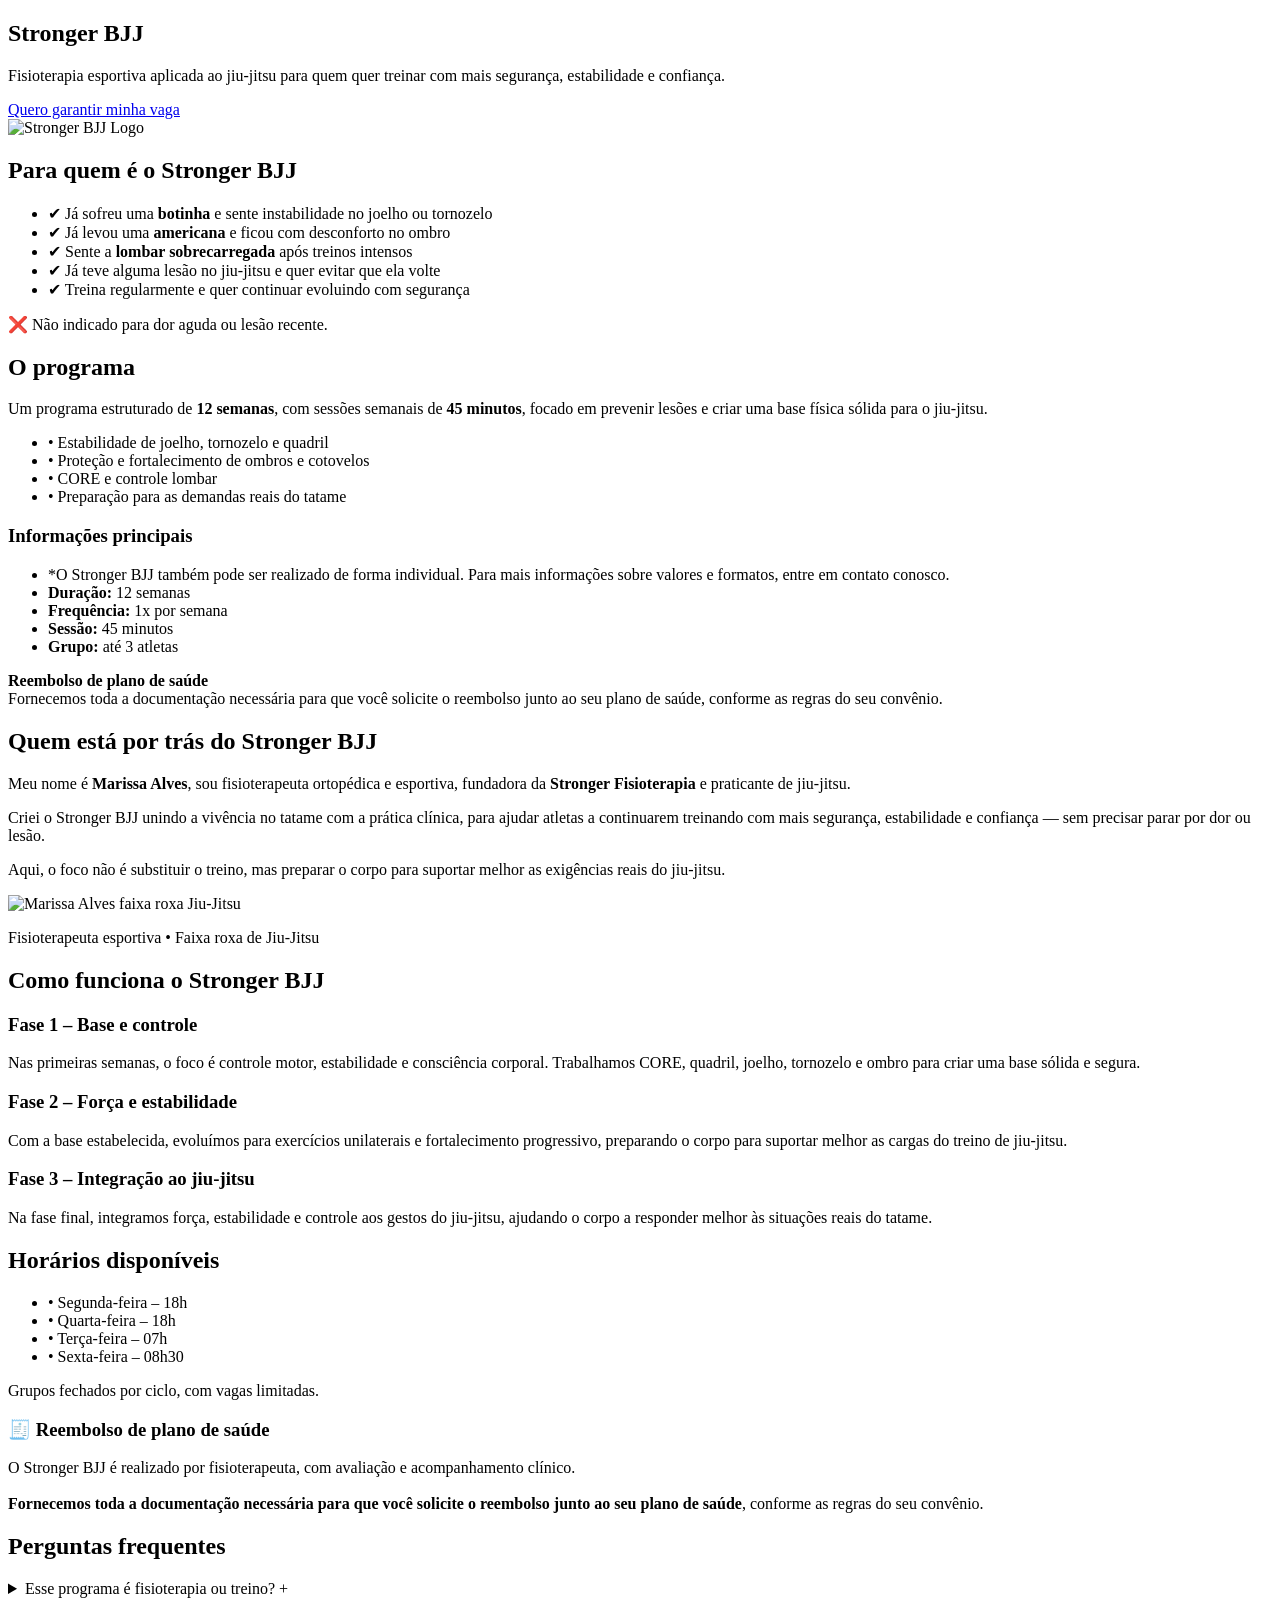
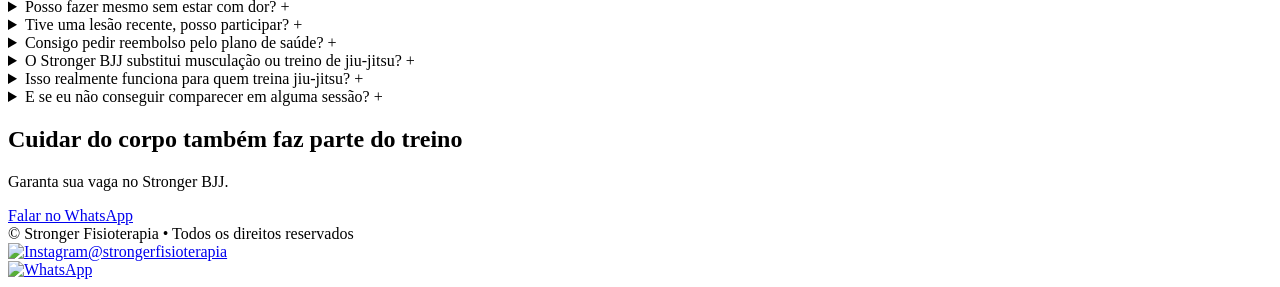
==== Stronger BJJ/index.html @ 168d56f4 "Add files via upload" ====
<!DOCTYPE html>
<html lang="pt-BR">
<head>
  <meta charset="UTF-8" />
  <meta name="viewport" content="width=device-width, initial-scale=1.0" />
  <title>Stronger BJJ | Stronger Fisioterapia</title>
  <meta name="description" content="Programa de fisioterapia esportiva aplicado ao jiu-jitsu. Prevenção de lesões, estabilidade e performance em grupos pequenos." />

  <!-- Tailwind CDN -->
  <script src="https://cdn.tailwindcss.com"></script>

  <!-- Brand Colors -->
  <style>
    :root {
      --stronger-red: #8B0000;
      --stronger-black: #0f0f0f;
      --stronger-gray: #f5f5f5;
    }
  </style>
</head>
<body class="bg-white text-gray-900">

  <!-- HERO -->
  <section class="bg-[var(--stronger-black)] text-white py-24 px-6 animate-fadeIn">
    <div class="max-w-6xl mx-auto grid md:grid-cols-2 gap-12 items-center">
      <div>
        <h1 class="text-4xl md:text-5xl font-bold mb-6">Stronger BJJ</h1>
        <p class="text-lg md:text-xl mb-8">
          Fisioterapia esportiva aplicada ao jiu-jitsu para quem quer treinar com mais segurança, estabilidade e confiança.
        </p>
        <a href="#contato" class="inline-block bg-[var(--stronger-red)] text-white px-8 py-4 rounded-xl font-semibold hover:opacity-90 transition">
          Quero garantir minha vaga
        </a>
      </div>
      <div class="hidden md:flex justify-center">
        <img src="/assets/logo-stronger-bjj.png" alt="Stronger BJJ Logo" class="max-h-80 w-auto" />
      </div>
      </div>
    </div>
  </section>

  <!-- PARA QUEM -->
  <section class="py-20 px-6 bg-[var(--stronger-gray)]">
    <div class="max-w-4xl mx-auto">
      <h2 class="text-3xl font-bold mb-8">Para quem é o Stronger BJJ</h2>
      <ul class="space-y-4 text-lg">
        <li>✔ Já sofreu uma <strong>botinha</strong> e sente instabilidade no joelho ou tornozelo</li>
        <li>✔ Já levou uma <strong>americana</strong> e ficou com desconforto no ombro</li>
        <li>✔ Sente a <strong>lombar sobrecarregada</strong> após treinos intensos</li>
        <li>✔ Já teve alguma lesão no jiu-jitsu e quer evitar que ela volte</li>
        <li>✔ Treina regularmente e quer continuar evoluindo com segurança</li>
      </ul>
      <p class="mt-6 text-sm text-gray-600">❌ Não indicado para dor aguda ou lesão recente.</p>
    </div>
  </section>

  <!-- O PROGRAMA -->
  <section class="py-20 px-6">
    <div class="max-w-5xl mx-auto grid md:grid-cols-2 gap-12">
      <div>
        <h2 class="text-3xl font-bold mb-6">O programa</h2>
        <p class="text-lg mb-4">
          Um programa estruturado de <strong>12 semanas</strong>, com sessões semanais de <strong>45 minutos</strong>, focado em prevenir lesões e criar uma base física sólida para o jiu-jitsu.
        </p>
        <ul class="space-y-3">
          <li>• Estabilidade de joelho, tornozelo e quadril</li>
          <li>• Proteção e fortalecimento de ombros e cotovelos</li>
          <li>• CORE e controle lombar</li>
          <li>• Preparação para as demandas reais do tatame</li>
        </ul>
      </div>
      <div class="bg-gray-100 p-8 rounded-2xl">
        <h3 class="text-xl font-semibold mb-4">Informações principais</h3>
        <ul class="space-y-2">
          <li class="italic text-sm text-gray-600">*O Stronger BJJ também pode ser realizado de forma individual. Para mais informações sobre valores e formatos, entre em contato conosco.</li>
          <li><strong>Duração:</strong> 12 semanas</li>
          <li><strong>Frequência:</strong> 1x por semana</li>
          <li><strong>Sessão:</strong> 45 minutos</li>
          <li><strong>Grupo:</strong> até 3 atletas</li>
          
        </ul>

        <div class="mt-6 border-t pt-4 text-sm text-gray-700">
          <strong>Reembolso de plano de saúde</strong><br />
          Fornecemos toda a documentação necessária para que você solicite o reembolso junto ao seu plano de saúde, conforme as regras do seu convênio.
        </div>
      </div>
    </div>
  </section>

  <!-- QUEM SOU EU -->
  <section class="py-20 px-6 bg-white">
    <div class="max-w-5xl mx-auto grid md:grid-cols-2 gap-12 items-center">
      <div>
        <h2 class="text-3xl font-bold mb-6">Quem está por trás do Stronger BJJ</h2>
        <p class="text-lg mb-4">Meu nome é <strong>Marissa Alves</strong>, sou fisioterapeuta ortopédica e esportiva, fundadora da <strong>Stronger Fisioterapia</strong> e praticante de jiu-jitsu.</p>
        <p class="text-lg mb-4">Criei o Stronger BJJ unindo a vivência no tatame com a prática clínica, para ajudar atletas a continuarem treinando com mais segurança, estabilidade e confiança — sem precisar parar por dor ou lesão.</p>
        <p class="text-lg">Aqui, o foco não é substituir o treino, mas preparar o corpo para suportar melhor as exigências reais do jiu-jitsu.</p>
      </div>
      <div class="flex justify-center">
        <div class="text-center">
        <img src="/assets/marissa-faixa-roxa.jpg" alt="Marissa Alves faixa roxa Jiu-Jitsu" class="w-64 h-64 object-cover rounded-2xl shadow mb-3" />
        <p class="text-sm text-gray-600">Fisioterapeuta esportiva • Faixa roxa de Jiu-Jitsu</p>
      </div>
      </div>
    </div>
  </section>

  <!-- COMO É O PROGRAMA -->
  <section class="py-20 px-6 bg-[var(--stronger-gray)]">
    <div class="max-w-5xl mx-auto">
      <h2 class="text-3xl font-bold mb-10">Como funciona o Stronger BJJ</h2>

      <div class="grid md:grid-cols-3 gap-8">
        <div class="bg-white p-8 rounded-2xl shadow">
          <h3 class="text-xl font-semibold mb-4">Fase 1 – Base e controle</h3>
          <p>
            Nas primeiras semanas, o foco é controle motor, estabilidade e consciência corporal. Trabalhamos CORE, quadril, joelho, tornozelo e ombro para criar uma base sólida e segura.
          </p>
        </div>

        <div class="bg-white p-8 rounded-2xl shadow">
          <h3 class="text-xl font-semibold mb-4">Fase 2 – Força e estabilidade</h3>
          <p>
            Com a base estabelecida, evoluímos para exercícios unilaterais e fortalecimento progressivo, preparando o corpo para suportar melhor as cargas do treino de jiu-jitsu.
          </p>
        </div>

        <div class="bg-white p-8 rounded-2xl shadow">
          <h3 class="text-xl font-semibold mb-4">Fase 3 – Integração ao jiu-jitsu</h3>
          <p>
            Na fase final, integramos força, estabilidade e controle aos gestos do jiu-jitsu, ajudando o corpo a responder melhor às situações reais do tatame.
          </p>
        </div>
      </div>
    </div>
  </section>

  <!-- HORÁRIOS -->
  <section class="py-20 px-6">
    <div class="max-w-4xl mx-auto">
      <h2 class="text-3xl font-bold mb-8">Horários disponíveis</h2>
      <ul class="space-y-3 text-lg">
        <li>• Segunda-feira – 18h</li>
        <li>• Quarta-feira – 18h</li>
        <li>• Terça-feira – 07h</li>
        <li>• Sexta-feira – 08h30</li>
      </ul>
      <p class="mt-4 text-sm text-gray-600">Grupos fechados por ciclo, com vagas limitadas.</p>
    </div>
  </section>

  <!-- REEMBOLSO -->
  <section class="py-16 px-6 bg-[var(--stronger-gray)]">
    <div class="max-w-4xl mx-auto">
      <h3 class="text-2xl font-semibold mb-4">🧾 Reembolso de plano de saúde</h3>
      <p class="text-lg">
        O Stronger BJJ é realizado por fisioterapeuta, com avaliação e acompanhamento clínico.<br /><br />
        <strong>Fornecemos toda a documentação necessária para que você solicite o reembolso junto ao seu plano de saúde</strong>, conforme as regras do seu convênio.
      </p>
    </div>
  </section>

  <!-- FAQ (ACCORDION STYLE) -->
  <section class="py-20 px-6 bg-white">
    <div class="max-w-5xl mx-auto">
      <h2 class="text-3xl font-bold mb-10">Perguntas frequentes</h2>

      <div class="space-y-4">

        <details class="group border-b pb-4">
          <summary class="flex justify-between items-center cursor-pointer text-lg font-semibold">
            Esse programa é fisioterapia ou treino?
            <span class="group-open:rotate-45 transition">+</span>
          </summary>
          <p class="mt-4 text-gray-700">O Stronger BJJ é um programa de <strong>fisioterapia esportiva aplicada ao jiu-jitsu</strong>. O foco é prevenção de lesões, estabilidade e preparação do corpo para as demandas do tatame. Ele não substitui o treino técnico de jiu-jitsu nem a musculação.</p>
        </details>

        <details class="group border-b pb-4">
          <summary class="flex justify-between items-center cursor-pointer text-lg font-semibold">
            Posso fazer mesmo sem estar com dor?
            <span class="group-open:rotate-45 transition">+</span>
          </summary>
          <p class="mt-4 text-gray-700">Sim. O programa é indicado principalmente para quem <strong>não está com dor aguda</strong>, mas já teve lesões, instabilidades ou sobrecargas e quer prevenir que elas voltem.</p>
        </details>

        <details class="group border-b pb-4">
          <summary class="flex justify-between items-center cursor-pointer text-lg font-semibold">
            Tive uma lesão recente, posso participar?
            <span class="group-open:rotate-45 transition">+</span>
          </summary>
          <p class="mt-4 text-gray-700">Depende. Casos de dor aguda ou lesão recente precisam de avaliação individual antes. Se necessário, você será orientado a iniciar pelo atendimento individual da Stronger.</p>
        </details>

        <details class="group border-b pb-4">
          <summary class="flex justify-between items-center cursor-pointer text-lg font-semibold">
            Consigo pedir reembolso pelo plano de saúde?
            <span class="group-open:rotate-45 transition">+</span>
          </summary>
          <p class="mt-4 text-gray-700">O programa é conduzido por fisioterapeuta, com avaliação e acompanhamento clínico. <strong>Fornecemos toda a documentação necessária para que você solicite o reembolso junto ao seu plano de saúde</strong>, conforme as regras do seu convênio.</p>
        </details>

        <details class="group border-b pb-4">
          <summary class="flex justify-between items-center cursor-pointer text-lg font-semibold">
            O Stronger BJJ substitui musculação ou treino de jiu-jitsu?
            <span class="group-open:rotate-45 transition">+</span>
          </summary>
          <p class="mt-4 text-gray-700">Não. O Stronger BJJ <strong>não substitui a musculação nem o treino técnico de jiu-jitsu</strong>. Ele complementa sua rotina de treinos, ajudando seu corpo a suportar melhor as cargas, reduzir o risco de lesões e treinar com mais segurança.</p>
        </details>

        <details class="group border-b pb-4">
          <summary class="flex justify-between items-center cursor-pointer text-lg font-semibold">
            Isso realmente funciona para quem treina jiu-jitsu?
            <span class="group-open:rotate-45 transition">+</span>
          </summary>
          <p class="mt-4 text-gray-700">O programa foi desenvolvido especificamente para praticantes de jiu-jitsu, considerando situações comuns do tatame, como torções, sobrecarga de ombros e exigência de CORE. Muitos atletas relatam mais estabilidade, menos desconforto pós-treino e mais confiança para continuar treinando.</p>
        </details>

        <details class="group border-b pb-4">
          <summary class="flex justify-between items-center cursor-pointer text-lg font-semibold">
            E se eu não conseguir comparecer em alguma sessão?
            <span class="group-open:rotate-45 transition">+</span>
          </summary>
          <p class="mt-4 text-gray-700">Caso você <strong>avise com no mínimo 3 horas de antecedência</strong>, a sessão poderá ser remarcada conforme disponibilidade dentro do mesmo ciclo. Avisos com menos de 3 horas ou ausência sem aviso não dão direito à reposição.</p>
        </details>

      </div>
    </div>
  </section>

  <!-- CTA FINAL -->
  <section id="contato" class="bg-[var(--stronger-black)] text-white py-20 px-6">
    <div class="max-w-4xl mx-auto text-center">
      <h2 class="text-3xl font-bold mb-6">Cuidar do corpo também faz parte do treino</h2>
      <p class="text-lg mb-8">Garanta sua vaga no Stronger BJJ.</p>
      <a href="https://wa.me/5511932427523?text=Oi%2C%20vim%20pela%20p%C3%A1gina%20do%20Stronger%20BJJ%20e%20gostaria%20de%20saber%20sobre%20vagas%20e%20hor%C3%A1rios." target="_blank" class="inline-block bg-[var(--stronger-red)] px-10 py-4 rounded-xl font-semibold hover:opacity-90 transition">
        Falar no WhatsApp
      </a>
    </div>
  </section>

  <!-- FOOTER -->
  <footer class="py-6 text-center text-sm text-gray-500">
    © Stronger Fisioterapia • Todos os direitos reservados
  </footer>

  <!-- LINK INSTAGRAM -->
  <div class="pb-6 text-center text-sm">
    <a href="https://instagram.com/strongerfisioterapia" target="_blank" class="text-gray-500 hover:text-black transition"><img src="/assets/icon-instagram.png" alt="Instagram" class="inline w-5 h-5 mr-1" />@strongerfisioterapia</a>
  </div>

  <!-- BOTÃO WHATSAPP FLUTUANTE -->
  <a href="https://wa.me/5511932427523?text=Oi%2C%20vim%20pela%20p%C3%A1gina%20do%20Stronger%20BJJ%20e%20gostaria%20de%20saber%20sobre%20vagas%20e%20hor%C3%A1rios." target="_blank" class="fixed bottom-6 right-6 bg-green-500 text-white px-4 py-3 rounded-full shadow-lg flex items-center gap-2 hover:scale-105 transition">
    <img src="/assets/icon-whatsapp.png" alt="WhatsApp" class="w-6 h-6" />
  </a>

</body>
</html>
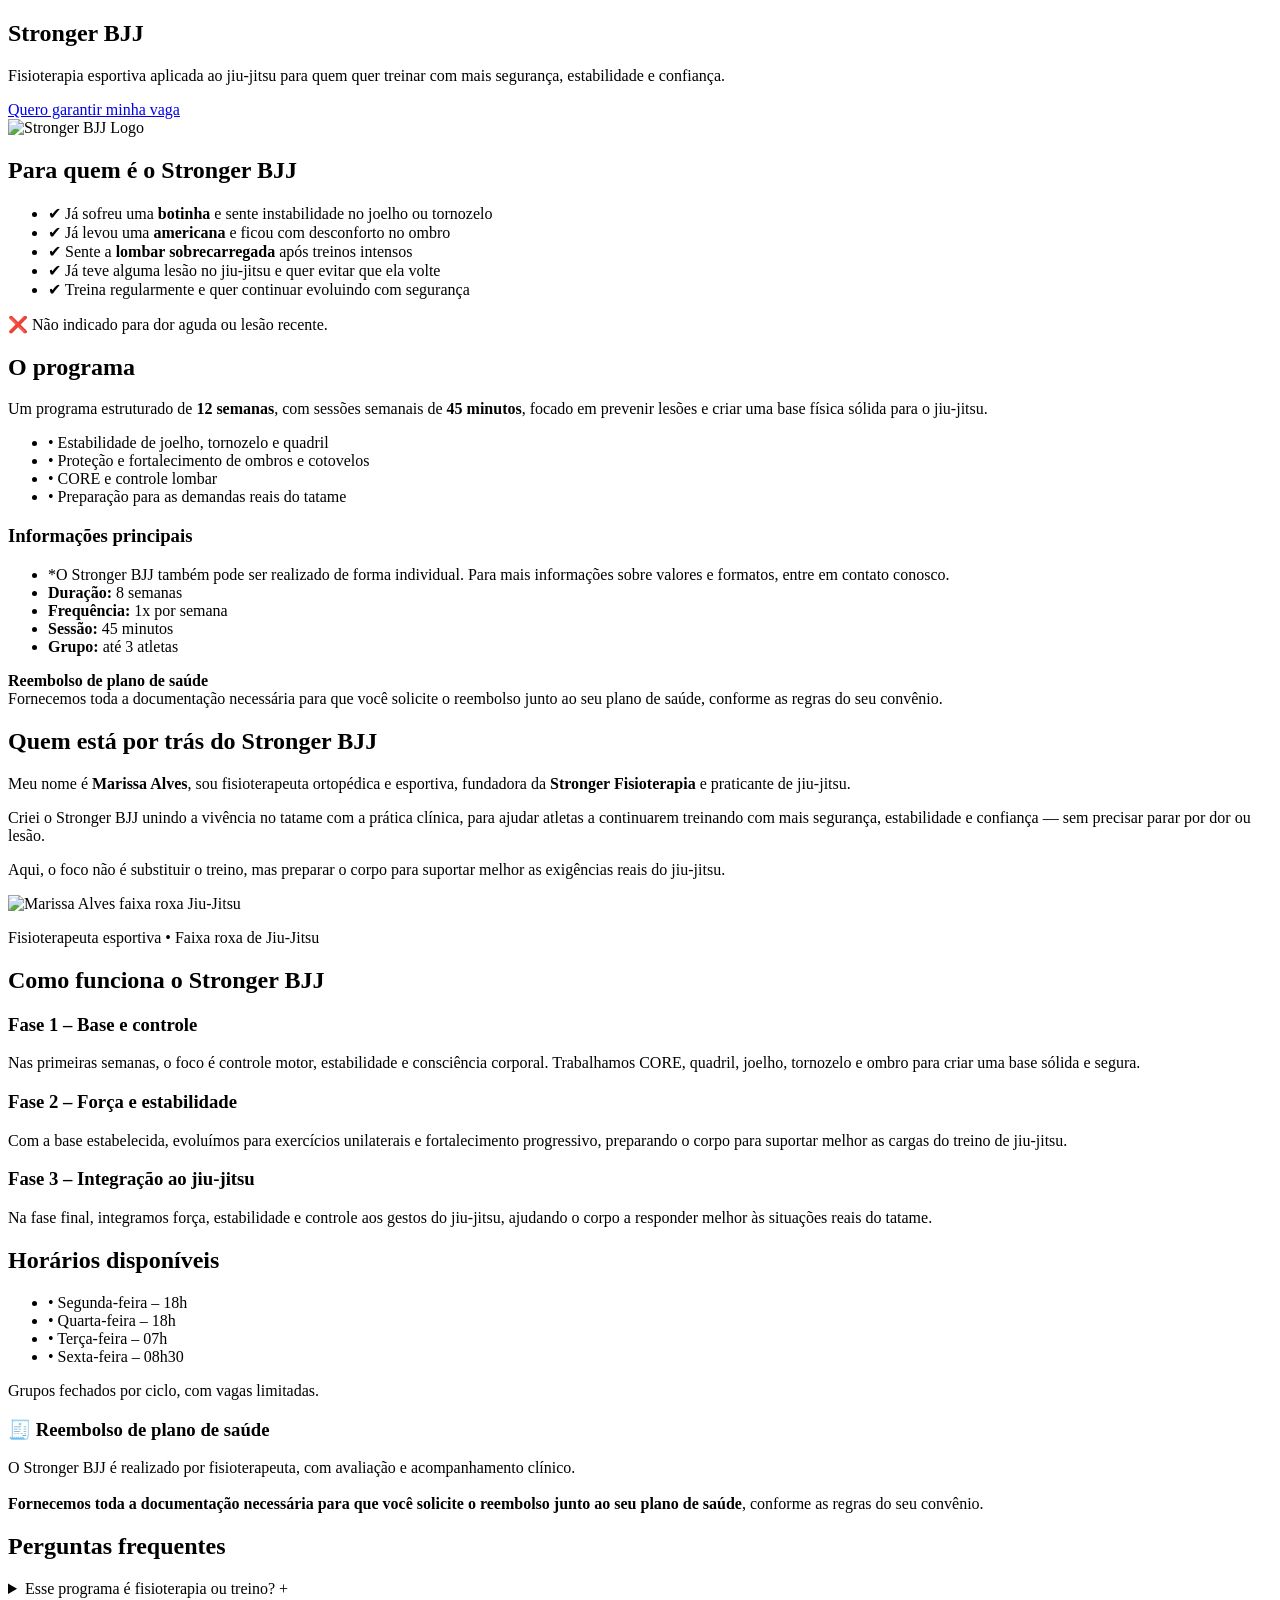
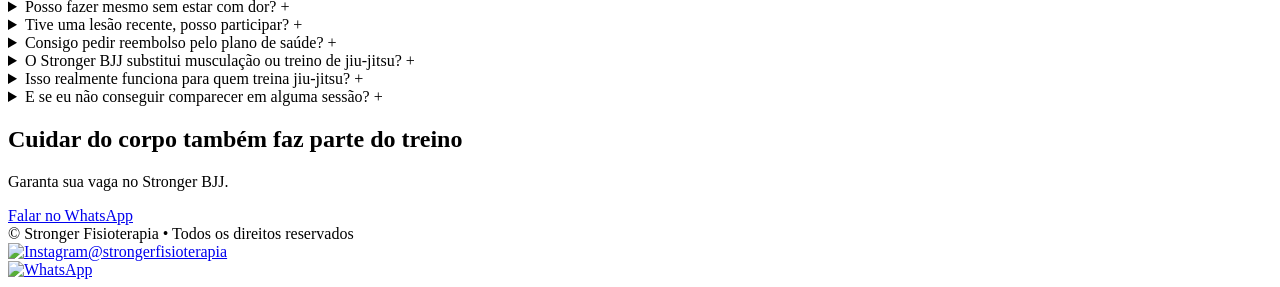
==== commit e40fb0dd: "Update duration from 12 weeks to 8 weeks" ====
--- a/Stronger BJJ/index.html
+++ b/Stronger BJJ/index.html
@@ -73,7 +73,7 @@
         <h3 class="text-xl font-semibold mb-4">Informações principais</h3>
         <ul class="space-y-2">
           <li class="italic text-sm text-gray-600">*O Stronger BJJ também pode ser realizado de forma individual. Para mais informações sobre valores e formatos, entre em contato conosco.</li>
-          <li><strong>Duração:</strong> 12 semanas</li>
+          <li><strong>Duração:</strong> 8 semanas</li>
           <li><strong>Frequência:</strong> 1x por semana</li>
           <li><strong>Sessão:</strong> 45 minutos</li>
           <li><strong>Grupo:</strong> até 3 atletas</li>
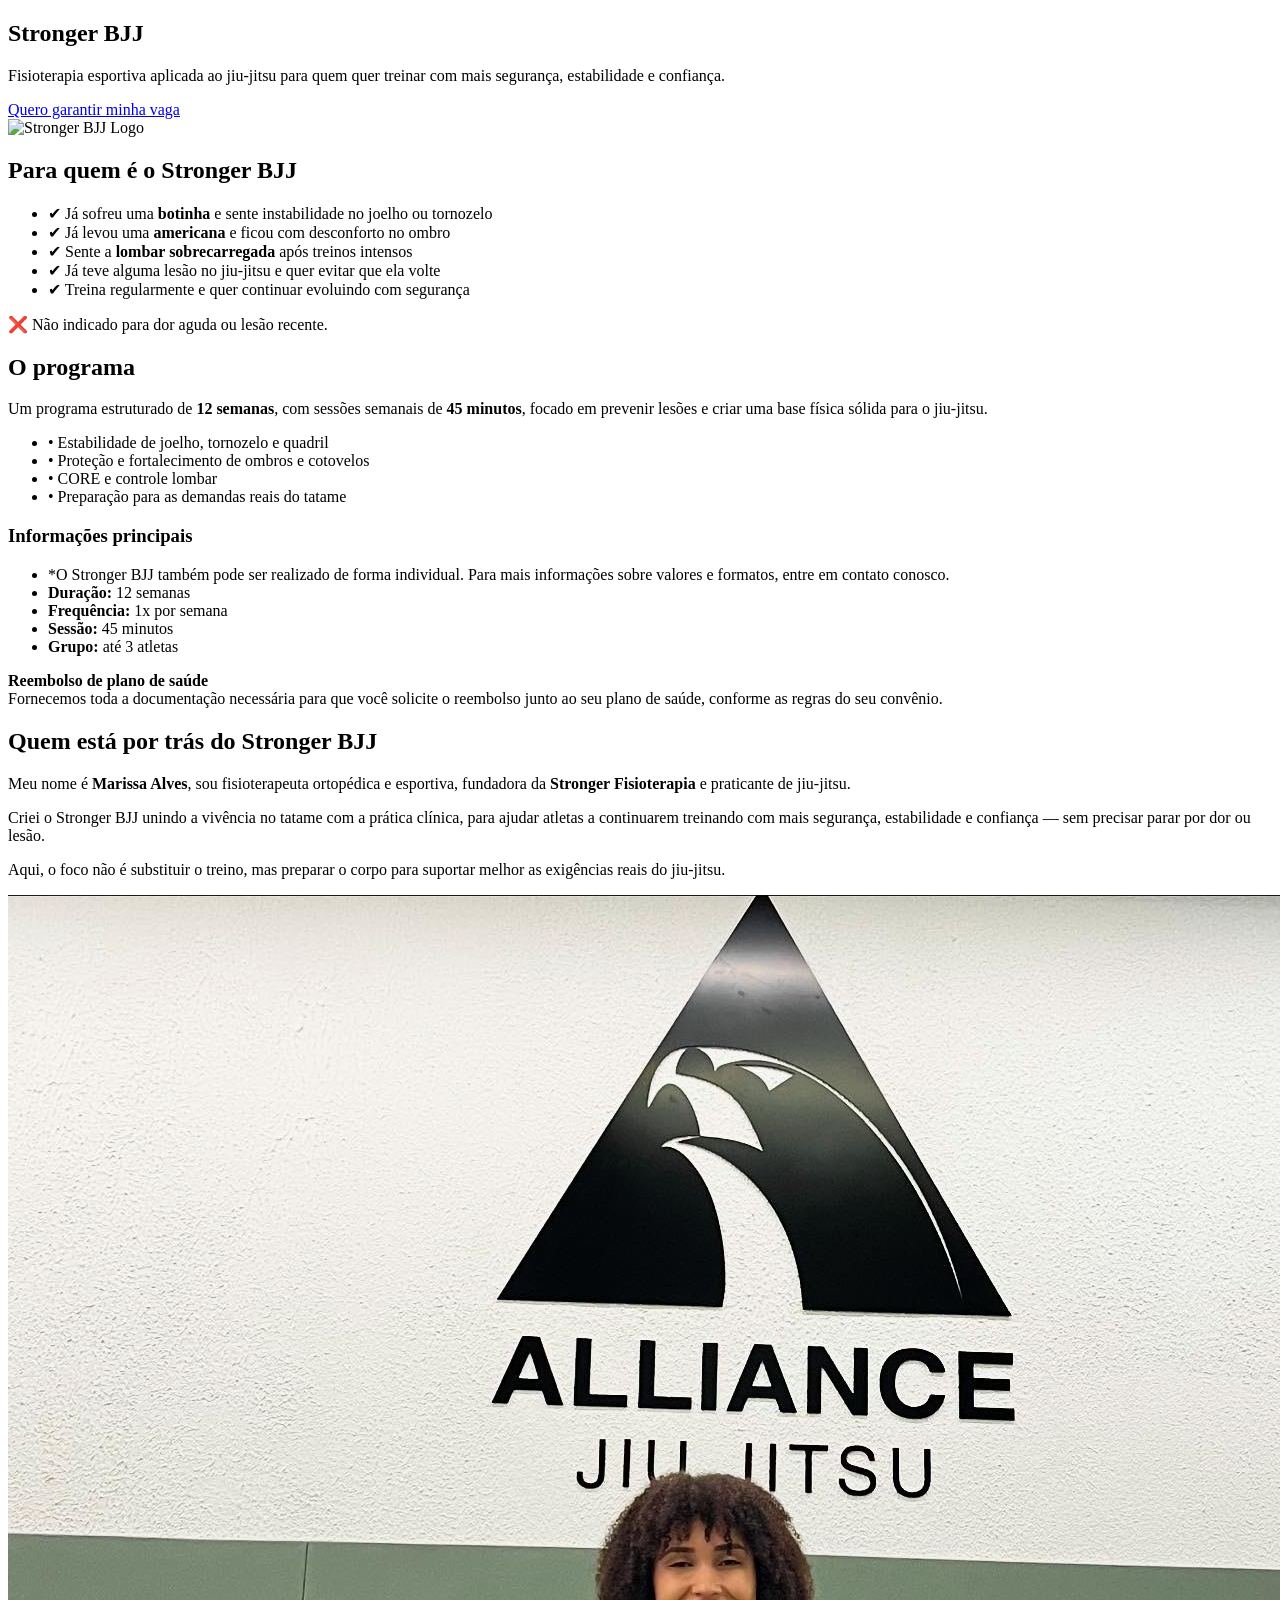
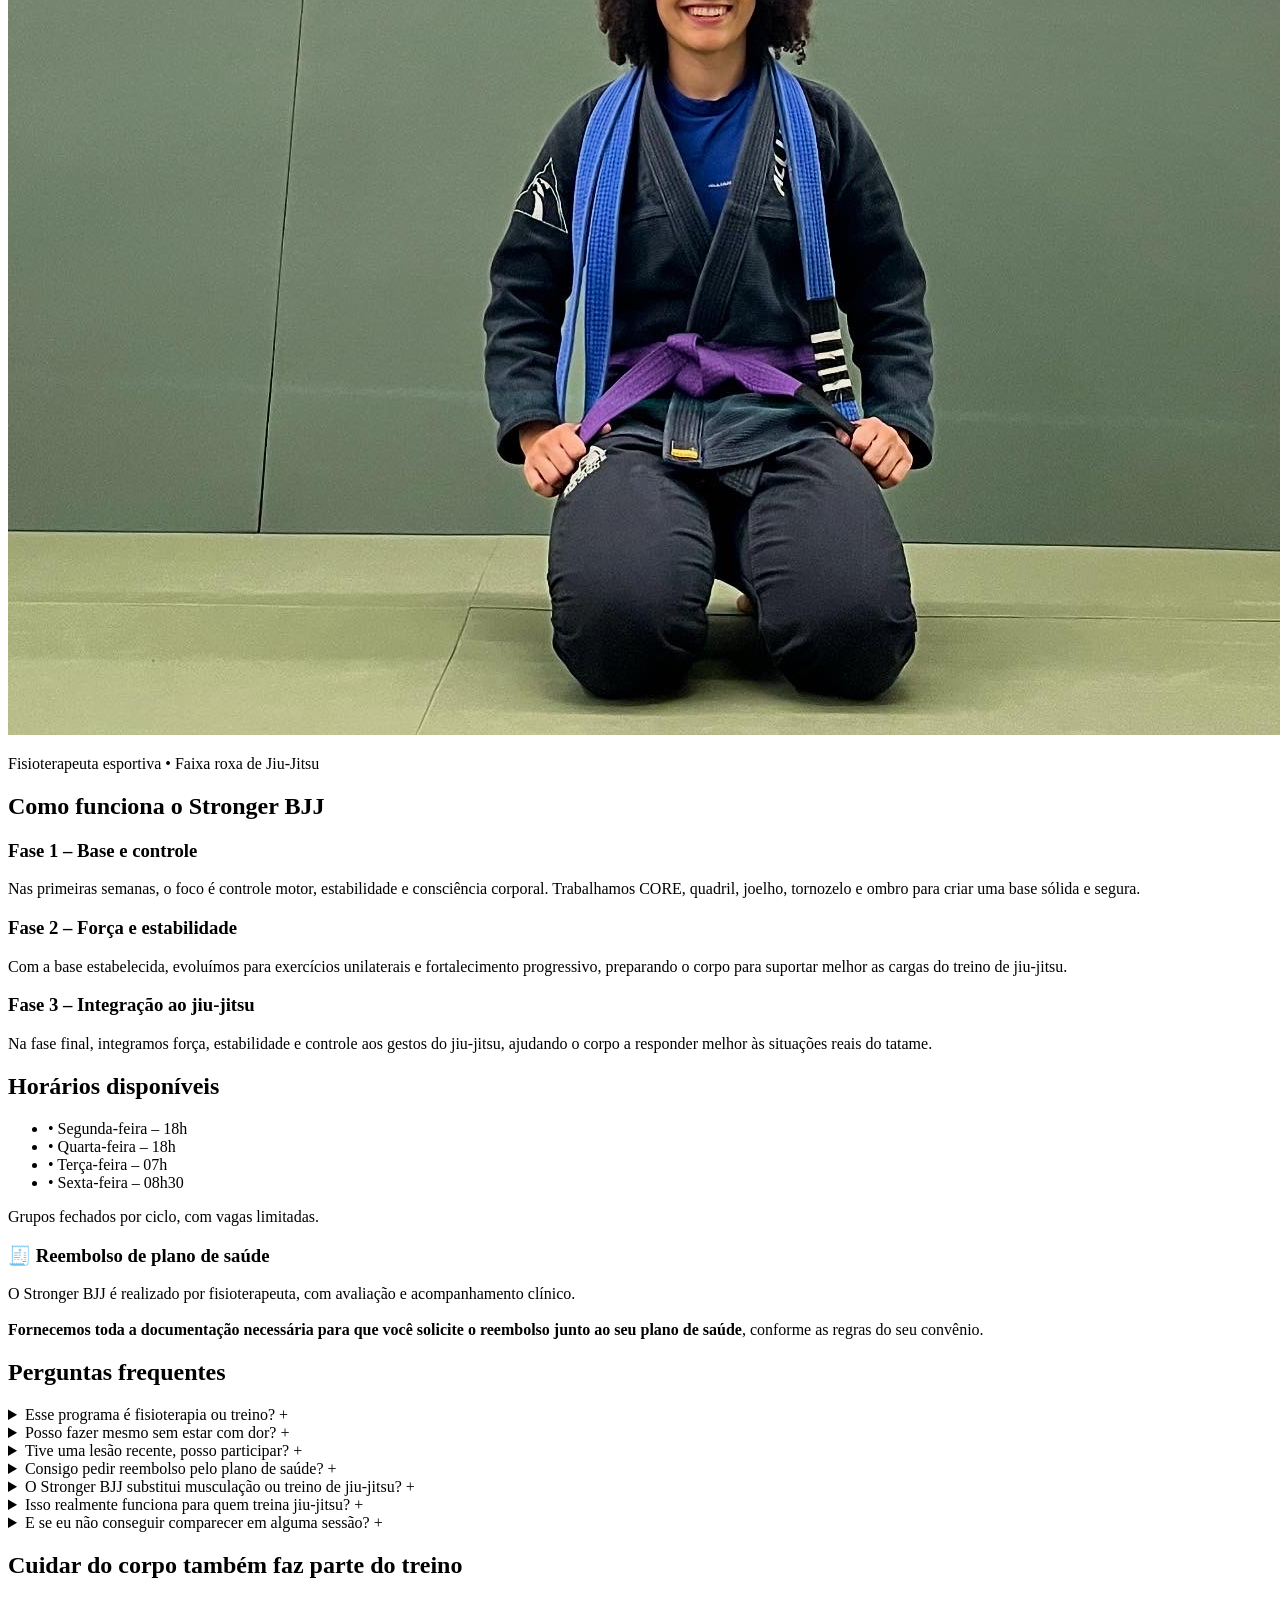
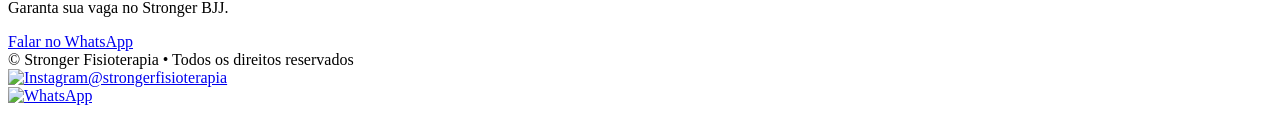
==== commit adde87fb: "Update contact link and session duration in index.html" ====
--- a/Stronger BJJ/index.html
+++ b/Stronger BJJ/index.html
@@ -28,7 +28,7 @@
         <p class="text-lg md:text-xl mb-8">
           Fisioterapia esportiva aplicada ao jiu-jitsu para quem quer treinar com mais segurança, estabilidade e confiança.
         </p>
-        <a href="#contato" class="inline-block bg-[var(--stronger-red)] text-white px-8 py-4 rounded-xl font-semibold hover:opacity-90 transition">
+        <a href="https://wa.me/5511932427523?text=Oi%2C%20vim%20pela%20p%C3%A1gina%20do%20Stronger%20BJJ%20e%20gostaria%20de%20saber%20sobre%20vagas%20e%20hor%C3%A1rios." class="inline-block bg-[var(--stronger-red)] text-white px-8 py-4 rounded-xl font-semibold hover:opacity-90 transition">
           Quero garantir minha vaga
         </a>
       </div>
@@ -73,7 +73,7 @@
         <h3 class="text-xl font-semibold mb-4">Informações principais</h3>
         <ul class="space-y-2">
           <li class="italic text-sm text-gray-600">*O Stronger BJJ também pode ser realizado de forma individual. Para mais informações sobre valores e formatos, entre em contato conosco.</li>
-          <li><strong>Duração:</strong> 8 semanas</li>
+          <li><strong>Duração:</strong> 12 semanas</li>
           <li><strong>Frequência:</strong> 1x por semana</li>
           <li><strong>Sessão:</strong> 45 minutos</li>
           <li><strong>Grupo:</strong> até 3 atletas</li>
@@ -99,7 +99,7 @@
       </div>
       <div class="flex justify-center">
         <div class="text-center">
-        <img src="/assets/marissa-faixa-roxa.jpg" alt="Marissa Alves faixa roxa Jiu-Jitsu" class="w-64 h-64 object-cover rounded-2xl shadow mb-3" />
+        <img src="./assets/Faixa Roxa.JPEG" alt="Marissa Alves faixa roxa Jiu-Jitsu" class="w-64 h-64 object-cover rounded-2xl shadow mb-3" />
         <p class="text-sm text-gray-600">Fisioterapeuta esportiva • Faixa roxa de Jiu-Jitsu</p>
       </div>
       </div>
@@ -246,12 +246,12 @@
 
   <!-- LINK INSTAGRAM -->
   <div class="pb-6 text-center text-sm">
-    <a href="https://instagram.com/strongerfisioterapia" target="_blank" class="text-gray-500 hover:text-black transition"><img src="/assets/icon-instagram.png" alt="Instagram" class="inline w-5 h-5 mr-1" />@strongerfisioterapia</a>
+    <a href="https://instagram.com/strongerfisioterapia" target="_blank" class="text-gray-500 hover:text-black transition"><img src="/assets/icon-instagram.png" alt="Instagram" class="inline w-6 h-6 mr-2" />@strongerfisioterapia</a>
   </div>
 
   <!-- BOTÃO WHATSAPP FLUTUANTE -->
-  <a href="https://wa.me/5511932427523?text=Oi%2C%20vim%20pela%20p%C3%A1gina%20do%20Stronger%20BJJ%20e%20gostaria%20de%20saber%20sobre%20vagas%20e%20hor%C3%A1rios." target="_blank" class="fixed bottom-6 right-6 bg-green-500 text-white px-4 py-3 rounded-full shadow-lg flex items-center gap-2 hover:scale-105 transition">
-    <img src="/assets/icon-whatsapp.png" alt="WhatsApp" class="w-6 h-6" />
+  <a href="https://wa.me/5511932427523?text=Oi%2C%20vim%20pela%20p%C3%A1gina%20do%20Stronger%20BJJ%20e%20gostaria%20de%20saber%20sobre%20vagas%20e%20hor%C3%A1rios." target="_blank" class="fixed bottom-6 right-6 bg-green-500 text-white px-5 py-4 rounded-full shadow-lg flex items-center justify-center hover:scale-105 transition">
+    <img src="/assets/icon-whatsapp.png" alt="WhatsApp" class="w-8 h-8" />
   </a>
 
 </body>
